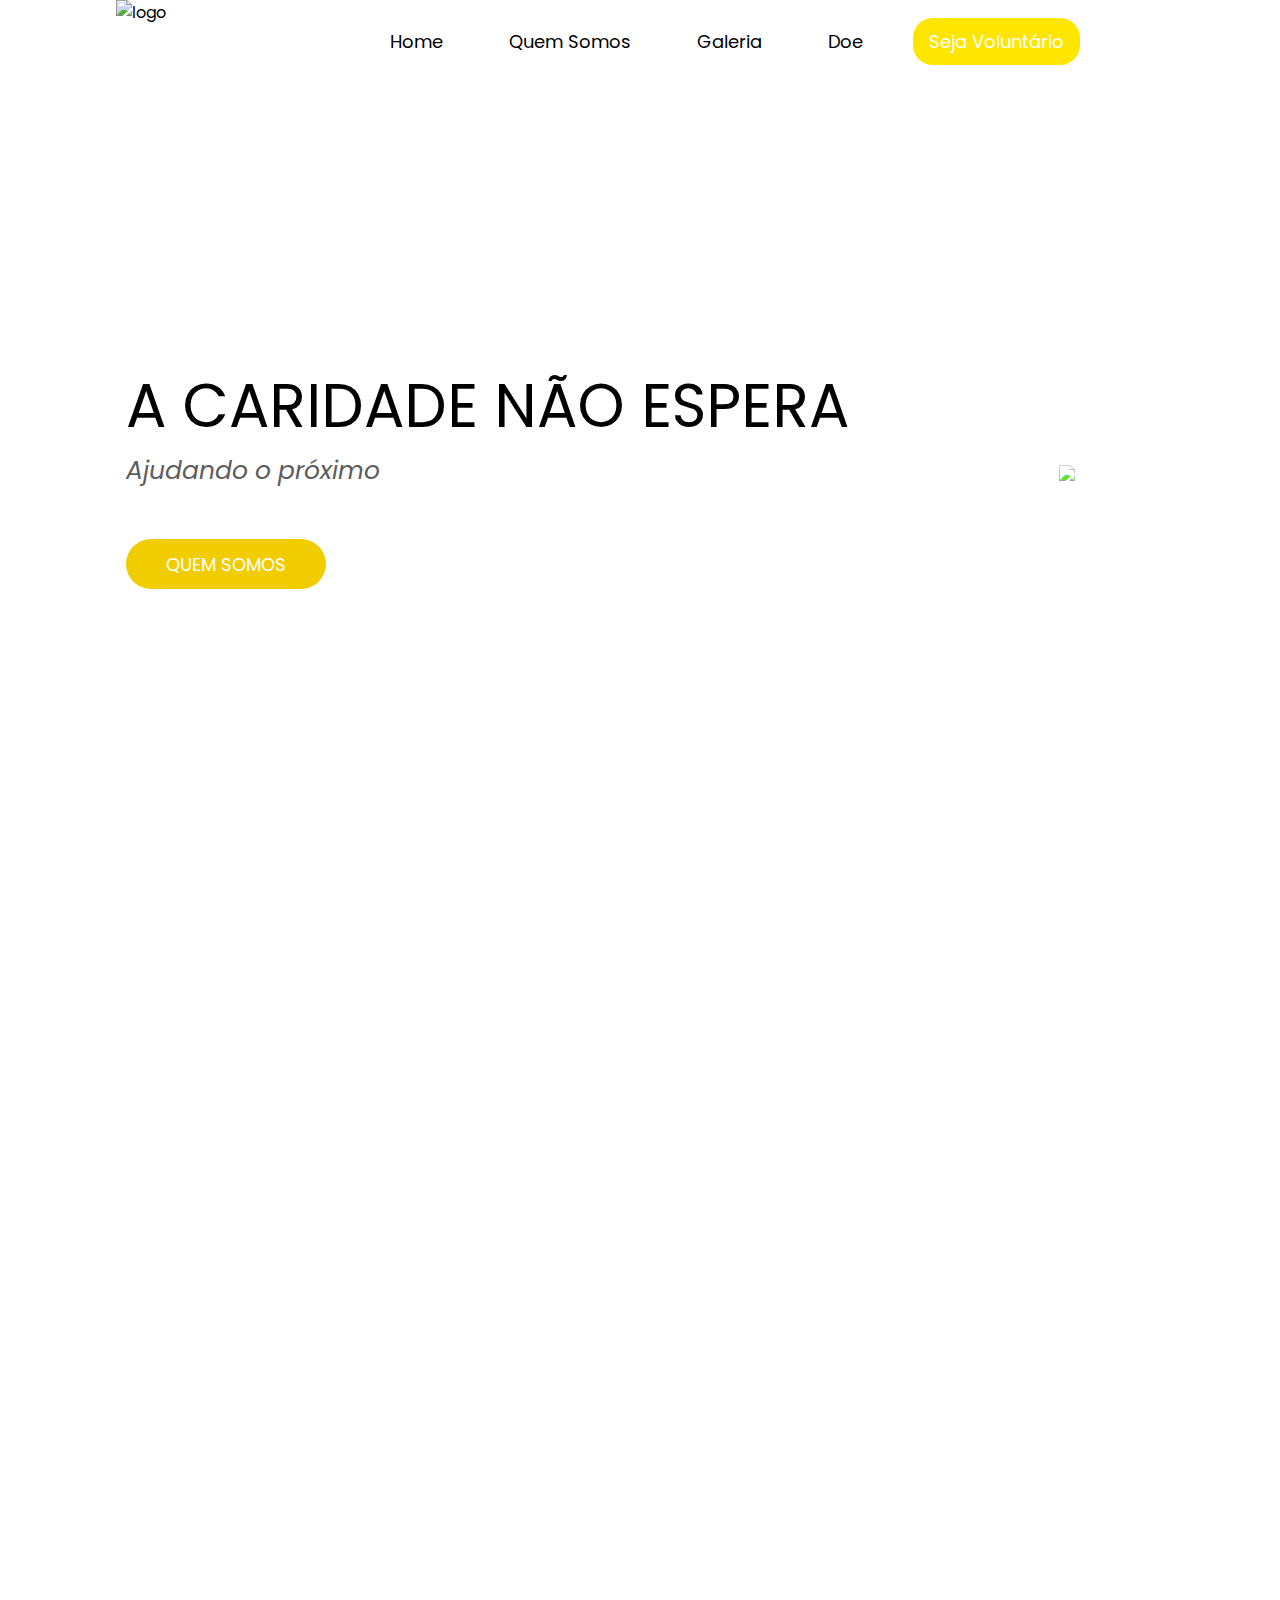
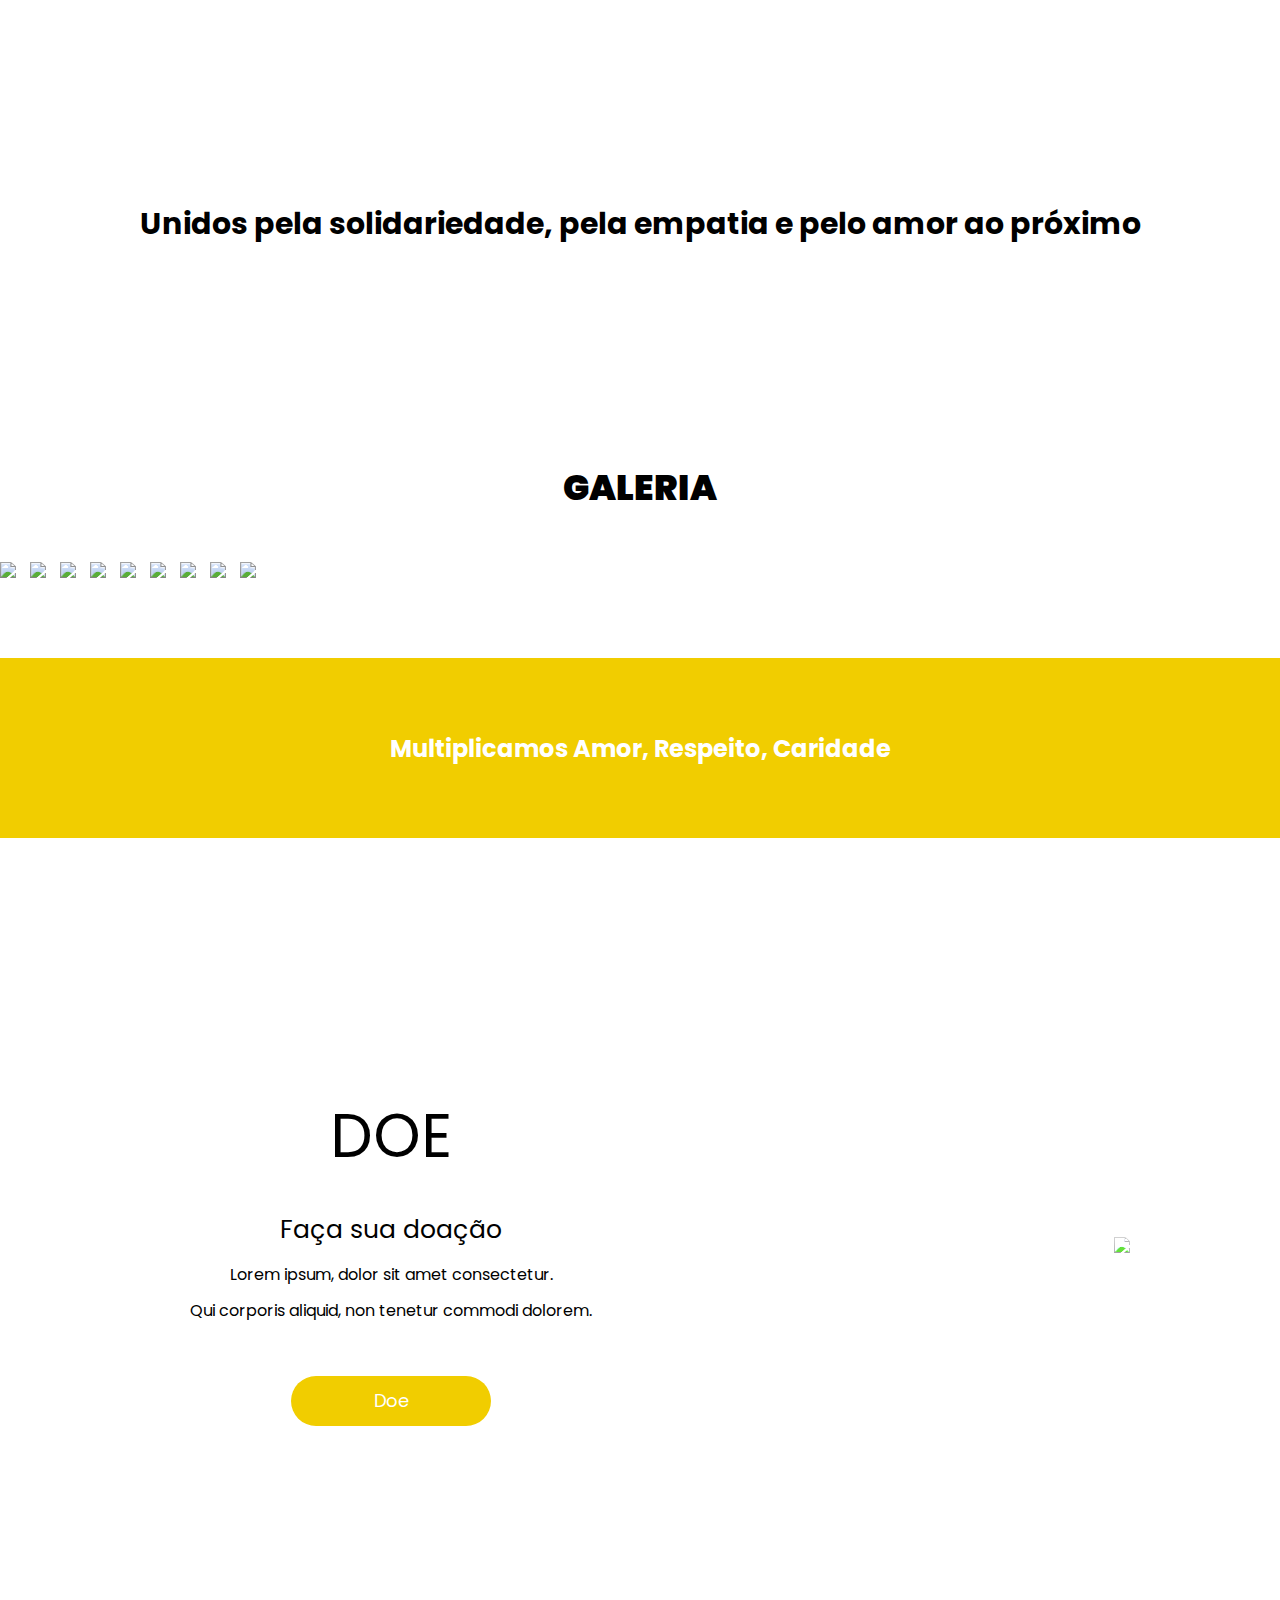
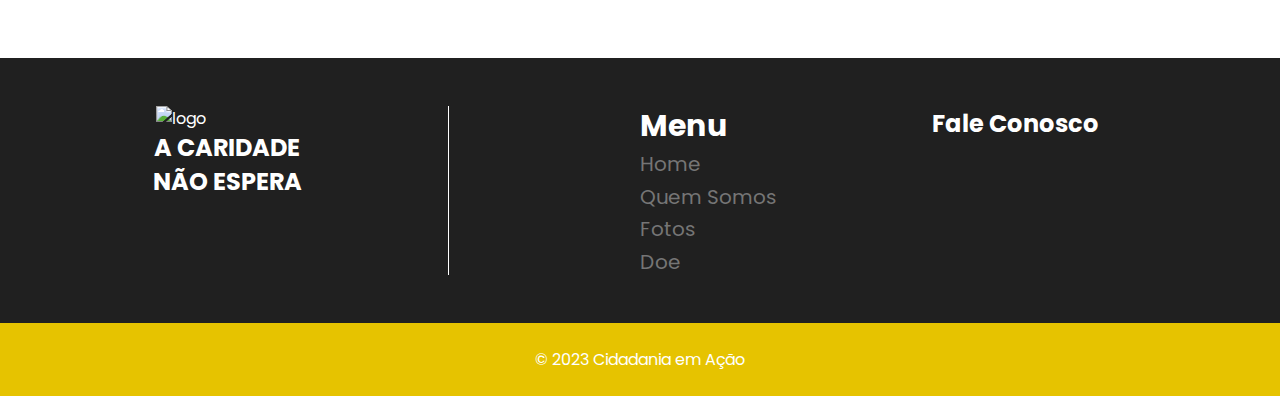
==== index.html @ bbd7bbca "initial commit" ====
<!DOCTYPE html>
<html lang="pt-br">
<head>
    <meta charset="UTF-8">
    <meta name="viewport" content="width=device-width, initial-scale=1.0">
    <link rel="shortcut icon" href="img/acaosocial-logo-redonda.png" type="image/x-icon">
    <link rel="stylesheet" href="style.css">
    <script src="https://kit.fontawesome.com/660b49c444.js" crossorigin="anonymous"></script>
    <link rel="stylesheet" href="https://cdn.jsdelivr.net/npm/bootstrap-icons@1.11.1/font/bootstrap-icons.css">
    <title>A Caridade Não Espera | Ação Social</title>
</head>
<body>
    <header>
        <div class="pri-section">
                <!-- LOGO -->
                <div class="logo">
                    <img src="img/acaosocial-logo-redonda.png" alt="logo">
                </div> <!-- logo -->
                <!-- MENU -->
                <div class="menu">
                    <a href="index.html" >Home</a>
                    <a href="quem-somos.html" >Quem Somos</a>
                    <a href="fotos.html" target="_blank">Galeria</a>
                    <a href="doe.html" >Doe</a>
                    <a class="btn-menu" href="formulario.html" target="_blank">Seja Voluntário</a>
                </div><!--menu -->
                <div class="menu-mobile">
                    <i class="fa-solid fa-bars menu-mobile-icon"></i>
                    <div class="menu-items ">
                        <a href="index.html">Home</a>
                        <a href="quem-somos.html">Quem Somos</a>
                        <a href="fotos.html">Galeria</a>
                        <a href="doe.html">Doe</a>
                    </div>
                </div>
                <div class="content">
                    <div class="container">
                      <div class="info">
                        <h1>A caridade não espera</h1>
                        <p><i>Ajudando o próximo</i></p>
                        <a href="quem-somos.html"><button>QUEM SOMOS</button></a>
                      </div>
                      <div class="image">
                        <img src="img/page_logo.png">
                      </div>
                    </div>
                  </div>
        </div>
    </header>
    <!-- QUEM SOMOS -->
    <section class="sobre-nos" id="sobrenos">
        <div class="main">
            <div class="contentsobre">
                <h2>Quem Somos</h2>
                <p>&nbsp;&nbsp;&nbsp;Lorem ipsum, dolor sit amet consectetur adipisicing elit. Qui corporis aliquid, non tenetur commodi dolorem ut neque necessitatibus illum deleniti quibusdam rem atque recusandae ipsam fuga minus repellat. Laboriosam, porro! Lorem ipsum dolor sit amet, consectetur adipisicing elit. Exercitationem praesentium obcaecati laborum, ducimus enim iste assumenda, possimus quas harum soluta sed unde omnis, quam architecto sapiente similique? </p>
            </div>
        </div>
     </section>
        
    <!-- FRASE -->
    <section class="frase">
        <h2><i class="fa-solid fa-quote-left"></i>
            Unidos pela solidariedade, pela empatia e pelo amor ao próximo
            <i class="fa-solid fa-quote-right"></i>
        </h2>
    </section><!-- frase -->

    <!-- GALERIA -->
    <section>
        <div class="galeria">
            <div class="wrapper">
                <h1>Galeria</h1>
                <i id="left" class="fa-solid fa-angle-left"></i>
                <div class="carousel">
                  <img src="" alt="img" draggable="false">
                  <img src="img/caridade.png" alt="img" draggable="false">
                  <img src="img/caridade2.png" alt="img" draggable="false">
                  <img src="img/caridade3.png" alt="img" draggable="false">
                  <img src="img/caridade4.png" alt="img" draggable="false">
                  <img src="img/caridade5.png" alt="img" draggable="false">
                  <img src="img/caridade6.png" alt="img" draggable="false">
                  <img src="img/caridade7.png" alt="img" draggable="false">
                  <img src="img/caridade8.png" alt="img" draggable="false">
                </div>
                <i id="right" class="fa-solid fa-angle-right"></i>
              </div>
          </div>
    </section>   
    
    <!-- CONQUISTAS --> 
    <section class="conquistas">
        <h2><i class="fa-solid fa-quote-left"></i>
        Multiplicamos Amor, Respeito, Caridade
        <i class="fa-solid fa-quote-right"></i></h2>
    </section><!-- conquistas -->

    <!-- DOE -->
    <section>
        <div class="doe-cont">
            <div class="doe-container">
              <div class="doe-info">
                <h1>DOE</h1>
                <h2>Faça sua doação</h2>
                <p>Lorem ipsum, dolor sit amet consectetur.<br>Qui corporis aliquid, non tenetur commodi dolorem.</p>
                <a href="doe.html"><button>Doe</button></a>
              </div>
              <div class="image-doe">
                <img src="img/doe-png.png">
              </div>
            </div>
          </div>
    </section>

    <!-- FOOTER -->     
    <footer>
        <div class="footer-content">
            <div class="footer-content-contacts">
                <img src="img/acaosocial-logo-redonda.png" alt="logo">
                <h2>A Caridade<br>Não Espera</h2>
            </div><!-- footer-content-contacts -->
            <div class="vertical-line"></div>
            <div class="footer-list">
                <ul class="footer-list">
                    <li><h2>Menu</h2>
                    <li><a href="index.html" class="footer-link">Home</a> 
                    <li><a href="quem-somos.html" class="footer-link">Quem Somos</a>
                    <li><a href="fotos.html" class="footer-link">Fotos</a>
                    <li><a href="doe.html" class="footer-link">Doe</a>
                </ul>   
            </div><!-- footer-list -->
            <div class="subscribe">
                <h2>Fale Conosco<br></h2>
                <div class="footer-social-media">
                    <a href="https://www.instagram.com/acaridadenaoespera/" class="footer-link" id="instagram">
                        <i class="fa-brands fa-instagram" style="color: #ffffff;"></i>
                    </a>
                    <a href="#" class="footer-link" id="facebook">
                        <i class="fa-brands fa-facebook" style="color: #ffffff;"></i>
                    </a>
                    <a href="#" class="footer-link" id="whatsapp">
                        <i class="fa-brands fa-whatsapp" style="color: #ffffff;"></i>
                    </a>
                </div><!-- footer-social-media -->
            </div><!-- subscribe -->
        </div><!-- footer-content -->
        
        <div class="footer-copyright">
            &#169
            2023 Cidadania em Ação
        </div><!-- footer-copyright -->
    </footer><!-- rodapé -->


    <!-- MENU MOBILE -->     
    <script>
        var el = document.querySelector('.menu-mobile-icon');
        el.addEventListener('click',()=>{
           // Queremos mostrar o menu
           var menuItems = document.querySelector('.menu-items');
           if(menuItems.classList.contains('show')){
            menuItems.classList.add('hidde');
            menuItems.classList.remove('show');
           }else{
            menuItems.classList.add('show');
            menuItems.classList.remove('hidde');
           }
           
        });
    </script>

    <script src="script.js"></script>



</body>
</html>
---- style.css ----
/*fontes de texto*/
@import url('https://fonts.googleapis.com/css2?family=Mukta:wght@600&family=Poppins:wght@300;400&family=Roboto:wght@300&display=swap');


*{
    margin: 0;
    padding: 0;
    box-sizing: border-box;
    font-family: 'Poppins', sans-serif;
    list-style: none;
    border: none;
    text-decoration: none;
  }

.pri-section{ /*center*/
    max-width: 1100px;
    margin: 0 auto;
    padding: 0 2%;
    display: flex;
    flex-wrap: wrap;
}

.logo img{
    width: 95px;
    height: 90px;
} 

/*MENU*/

.menu{
    width: 90%;
    text-align: right;
}
.menu a{
    color: black;
    font-size: 18px;
    text-decoration: none;
    margin-right: 30px;
    margin-top: 18px;
    padding: 3rem 1rem 2rem 1rem;
    font-weight: 400;
    transition: all 200ms ease-in;
}

.menu a:hover{
    background-color: #ffff57;
    color: black;
}

.menu .btn-menu{
    background-color:#ffe600;
    display: inline-block;
    padding: 10px 16px;
    border-radius: 20px;
    color: white;
}

.menu .btn-menu:hover{
    background-color: white;
    color: black;
    transition: 1s;
    border: 1px solid black;
}

/*MENU MOBILE*/
.menu-mobile {
  display: none;
}

.menu-items{
  position: absolute;
  left: 0;
  top: 60px;
  width: 100%;
  text-align: center;
  background-color: white;
  border-bottom: 2px solid rgb(255, 217, 0);
  display: block;
  opacity: 0; /*animação*/
  transition: 1s; /*animação*/
}

.menu-items.show{
  /*display: block;*/
  opacity: 1; /*animação*/
} 

.menu-items.hidde{
  opacity: 0; /*animação*/
  /* display: none; */
}

.menu-items a{
  display: block;
  text-decoration: none;
  font-size: 25px;
  line-height: 1.5;
  color: black;
}

.menu-items a:hover{
  display: block;
  text-decoration: none;
  color: black;
  background-color: #ffff57;
  padding: 2px 2px 2px 2px;
  font-weight: 400;
  transition: all 200ms ease-in;
}

/*APRESENTAÇÃO*/

.content .container {
    display: flex;
    align-items: center;
    justify-content: space-between;
    gap: 140px;
    min-height: calc(100vh - 80px);
    
}

.container {
    padding-left: 10px;
    padding-right: 10px;
    margin-left: auto;
    margin-right: auto;
  }

.content .info h1 {
    color: #000000;
    font-size: 60px;
    line-height: 1.5;
    text-transform: uppercase;
    font-weight: 400;
}

.content .info p {
    margin: 0;
    line-height: 1.6;
    font-size: 25px;
    color: #5d5d5d;
  }

.content .info button {
    width: 200px;
    height: 50px;
    cursor: pointer;
    border: 0;
    background-color:#f1cd00;
    border-radius: 40px;
    color: white;
    font-size: 18px;
    font-weight: 400;
    margin-top: 3rem;
    transition: all 400ms ease-in;
  }

.content .info button:hover{
    background-color: white;
    color: black;
    transition: 1s;
    border: 1px solid black;
  }

.content .image img {
    margin-left: 70px;
    width: 120%;
    opacity: 1;
    filter: brightness(1.2) contrast(1.2);
  }

  /* QUEM SOMOS*/

.sobre-nos{
    background-image: linear-gradient(rgba(20,20,20,0.6),rgba(10,10,10,0.7)),url(img/equipe.jpg);
    /*min-height: 500px;    substituido pelo padding abaixo*/
    padding: 100px 0;
    background-position: center;
    background-size: cover;
    background-repeat: no-repeat;
    background-attachment: fixed; /* Efeito Parallax */
    display: flex;
    align-items: center;
    justify-content: center;
    margin-top: 90px;
    margin-bottom: 40px;
    color: white;
    width: 100vw;
    padding-bottom: 5rem;
  }
  
  .sobre-nos h2{ /*modificado*/
    width: 100%;
    font-size: 35px;
    font-weight: 400;
    padding-bottom: 3rem;
    color: white;
    text-align: center;
    align-items: center;
    justify-content: center;
    text-transform: uppercase;
  }
  
  .sobre-nos p{
    line-height: 50px;
    font-size: 22px;
    margin: 20px 100px 100px 20px;
    text-align: center;
    align-items: center;
    justify-content: center;
    color: white;
  }
  
  .sobre-nos img{
    width: 300px;
    height: 300px;
    margin-top: 10rem;
    margin-left: 10rem;
    border: 2px solid rgb(155,155,155);
  }

/*FRASE*/  
section.frase{
  background-image: linear-gradient(rgba(255, 255, 255, 0.212),rgba(255, 255, 255, 0.185)),url(img/fundoyel.jpg);
  background-repeat: no-repeat;
  background-size: 100%;
  padding: 20px 100px;
  display: flex;
  justify-content: space-around;
  align-items: center;
  height: 35vh;
  font-size: 20px;
  width: 100vw;
}
.frase-single{

  width: 22%;
  margin-right: 5%; 
  text-align: center; 
  color: black;
}

.frase-single h2{
  font-size: 30px;
  font-weight: 400;
  
}

/* GALERIA */
#logo img{
    width: 150px;
   }
#galeria{
    background-image: url(img/background.png);
    background-size: 100%;
    /* border: 1px red solid; */
    text-align: center;

  }
  .wrapper{
    width: 100%;
    position: relative;
    /* border: 2px solid #FFFF01; */
  }

.wrapper h1{ /*modificado*/
    color: black;
    font-size: 35px;
    font-weight: 900;
    text-transform: uppercase;
    margin-bottom: 3rem;
    margin-top: 5rem;
    text-align: center;
  }

.wrapper i{
    top: 60%;
    height: 44px;
    width: 44px;
    color: black;
    cursor: pointer;
    font-size: 1.15rem;
    position: absolute;
    text-align: center;
    line-height: 44px;
    background: white;
    border-radius: 50%;
    transform: translateY(-50%);
    transition: transform 0.1s linear;
}
.wrapper i:active{
  transform: translateY(-50%) scale(0.9);
}
.wrapper i:hover{
  background: #ffe600cc;
}
.wrapper i:first-child{
  left: -22px;
  display: none;
}
.wrapper i:last-child{
  right: -22px;
}
.wrapper .carousel{
  font-size: 0px;
  cursor: pointer;
  overflow: hidden;
  white-space: nowrap;
  scroll-behavior: smooth;
  margin-bottom: 5rem;
}
.carousel.dragging{
  cursor: grab;
  scroll-behavior: auto;
}
.carousel.dragging img{
  pointer-events: none;
}
.carousel img{
  height: 300px;
  user-select:none;
  margin-left: 14px;
  width: calc(100% / 5);
}
.carousel img:first-child{
  margin-left: 0px;
}

/*
Seção Conquistas
*/

section.conquistas{
    background-color: #f1cd00;
    padding: 20px 0;
    width: 100vw;
    display: flex;
    justify-content: space-around;
    align-items: center;
    color: white;
    height: 20vh;    
}


/*DOE*/

.doe-cont {
    background-image: url(img/back_yellow.png);
    background-repeat: no-repeat;
    background-size: 100%;
    width: 100vw;
}

.doe-cont .doe-container {
    display: flex;
    align-items: center;
    justify-content: space-between;
    gap: 140px;
    min-height: calc(100vh - 80px);
    margin-left: 180px;
    line-height: 2.2;
}

.doe-container {
    padding-left: 10px;
    padding-right: 10px;
    margin-left: auto;
    margin-right: auto;
    align-items: center;
    justify-content: center;
    text-align: center;
    
  }

.doe-cont .doe-info h1 {
    color: #000000;
    font-size: 60px;
    text-transform: uppercase;
    font-weight: 400;
}

.doe-cont .doe-info h2 {
    color: #000000;
    font-size: 25px;
    font-weight: 400;
}

.doe-cont .info p {
    margin: 0;
    font-size: 25px;
    color: #5d5d5d;
  }

.doe-cont .doe-info button {
    width: 200px;
    height: 50px;
    cursor: pointer;
    border: 0;
    background-color:#f1cd00;
    border-radius: 40px;
    color: white;
    font-size: 18px;
    font-weight: 400;
    margin-top: 3rem;
    padding: 2px 6px;
    transition: all 400ms ease-in;
  }

.doe-cont .doe-info button:hover{
    background-color: white;
    color: black;
    transition: 1s;
    border: 1px solid black;
  }

.doe-cont .image-doe img {
    margin-right: 140px;
    width: 60%;
    opacity: 1;
    filter: brightness(1.2) contrast(1.2);
  }

  /*
Seção Footer - Rodapé 
*/

:root{
    --color-neutral-0: rgb(31, 31, 31);
   /*--color-neutral-10: rgb(61, 61, 61);
   --color-neutral-30: rgb(139, 139, 139);
   --color-neutral-40: rgb(161, 161, 161); */
}

footer {
   width: 100%;
   color: var(--color-neutral-40);
   color: white;
}

.footer-content{
   background-color: rgb(32, 32, 32);
   display: grid;
   grid-template-columns: repeat(4,1fr); 
   padding: 3rem 3.5rem;
   font-weight: 400;
   width: 100vw;
}

.footer-content-contacts h2{
   margin-bottom: 0.75rem;
   margin-left: 50px;
   text-transform: uppercase;
   line-height: 1.4;
   text-align: center;
}

.footer-content-contacts img{
    width: 160px;
    height: 150px;
    margin-left: 100px;
 }

 .vertical-line {
    position: relative;
    width: 1px; /* Define a largura da linha vertical */
    height: 100%; /* Faz a linha ocupar toda a altura disponível */
    background-color: #ffffff; /* Escolha a cor que desejar */
    margin-left: 100px;
}

.footer-social-media{
   display: flex;
   gap: 0.8rem;
   margin-top: 0.8rem;
   
}

.footer-social-media .footer-link{
   display: flex;
   align-items: center;
   justify-content: center;
   line-height: 1.2;
   height: 2.5rem;
   width: 2.5rem;
   border-radius: 10%;
   transform-style: (1,1);
   transition: 0.8s;
}

.footer-social-media .footer-link:hover{
   transform:scale(1.2,1.2);
}

.footer-link {
   text-decoration: none;
   color: white;
}

.footer-social-media .footer-link i{
  font-size: 35px;
}    

.footer-list {
   display: flex;
   flex-direction: column;
   gap: 0.4rem;
   list-style: none;
   line-height: 1.3;
   font-size: 20px;
   font-weight: 400;
}

.footer-list .footer-link{
   color: rgb(117, 117, 117);
   
}

.footer-list .footer-link:hover{
   color: white;
   transition: 0.8s;
   
}

.footer .subscribe{
   display: flex;
   flex-direction: column;
   gap: 1.5rem;
}

.footer .subscribe p{
   color: rgb(41, 41, 41);
}

.footer-copyright{
   display: flex;
   justify-content: center;
   background-color: #e6c300;
   color: white;
   font-size: 1rem;
   padding: 1.5rem;
   font-weight: 400;
   width: 100vw;
}

/*RESPONSIVIDADE*/

@media screen and (max-width: 768px){
  .pri-section{ /*center*/
    width: 100%;
    text-align: center;
}
  .logo img{
    width: 100%;
  } 
  .menu{
      display: none;
  }
  .logo{
      width: 20%;
  }
  .menu-mobile {
      width: 80%;
      text-align: right;
      display: block;
  }
  .menu-mobile i{
      cursor: pointer;
      font-size: 22px;
      margin-top: 8px;
      color: black;
  }
  .conteudo-sobre p{
      width: 100%;
      margin: 20px 20px;
  } 
  .frase-single {
    width: 100%;
  }
  .footer-content {
      grid-template-columns: repeat(2,1fr);
      gap: 2rem;
  }

}
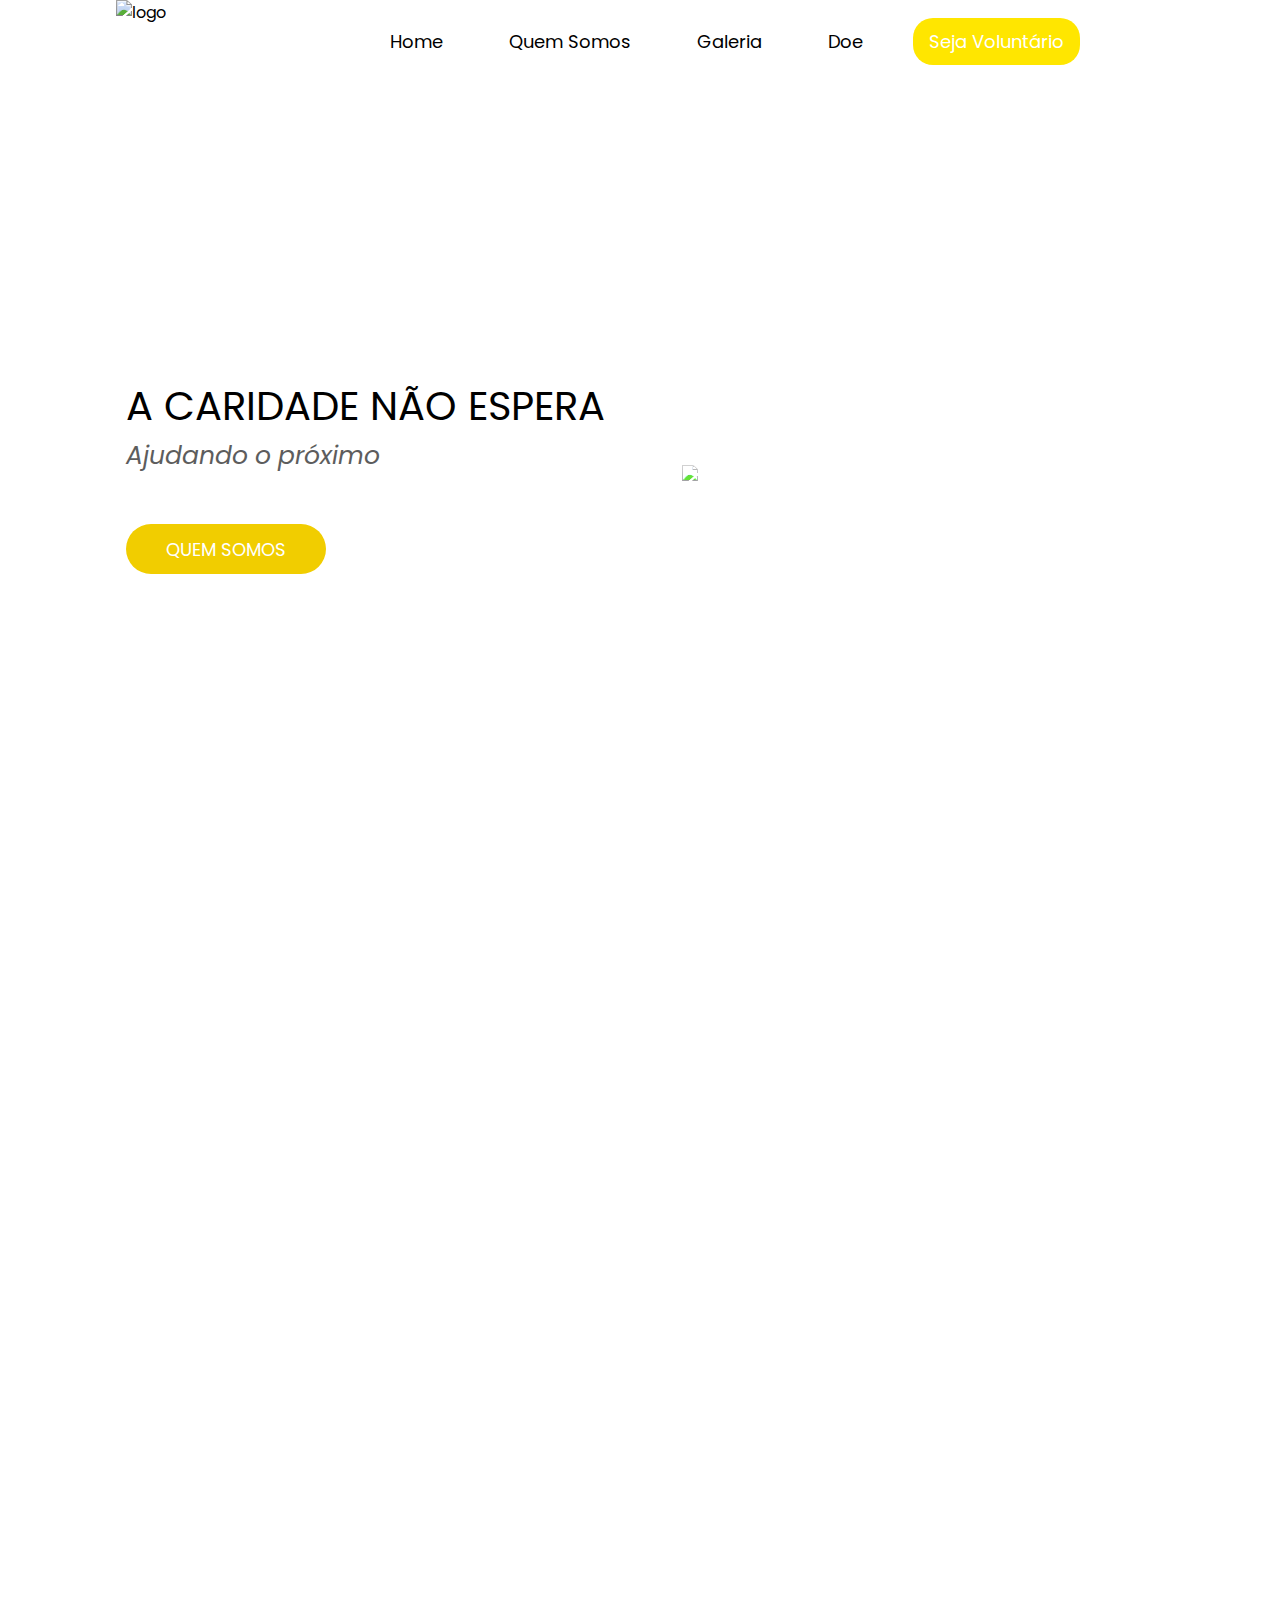
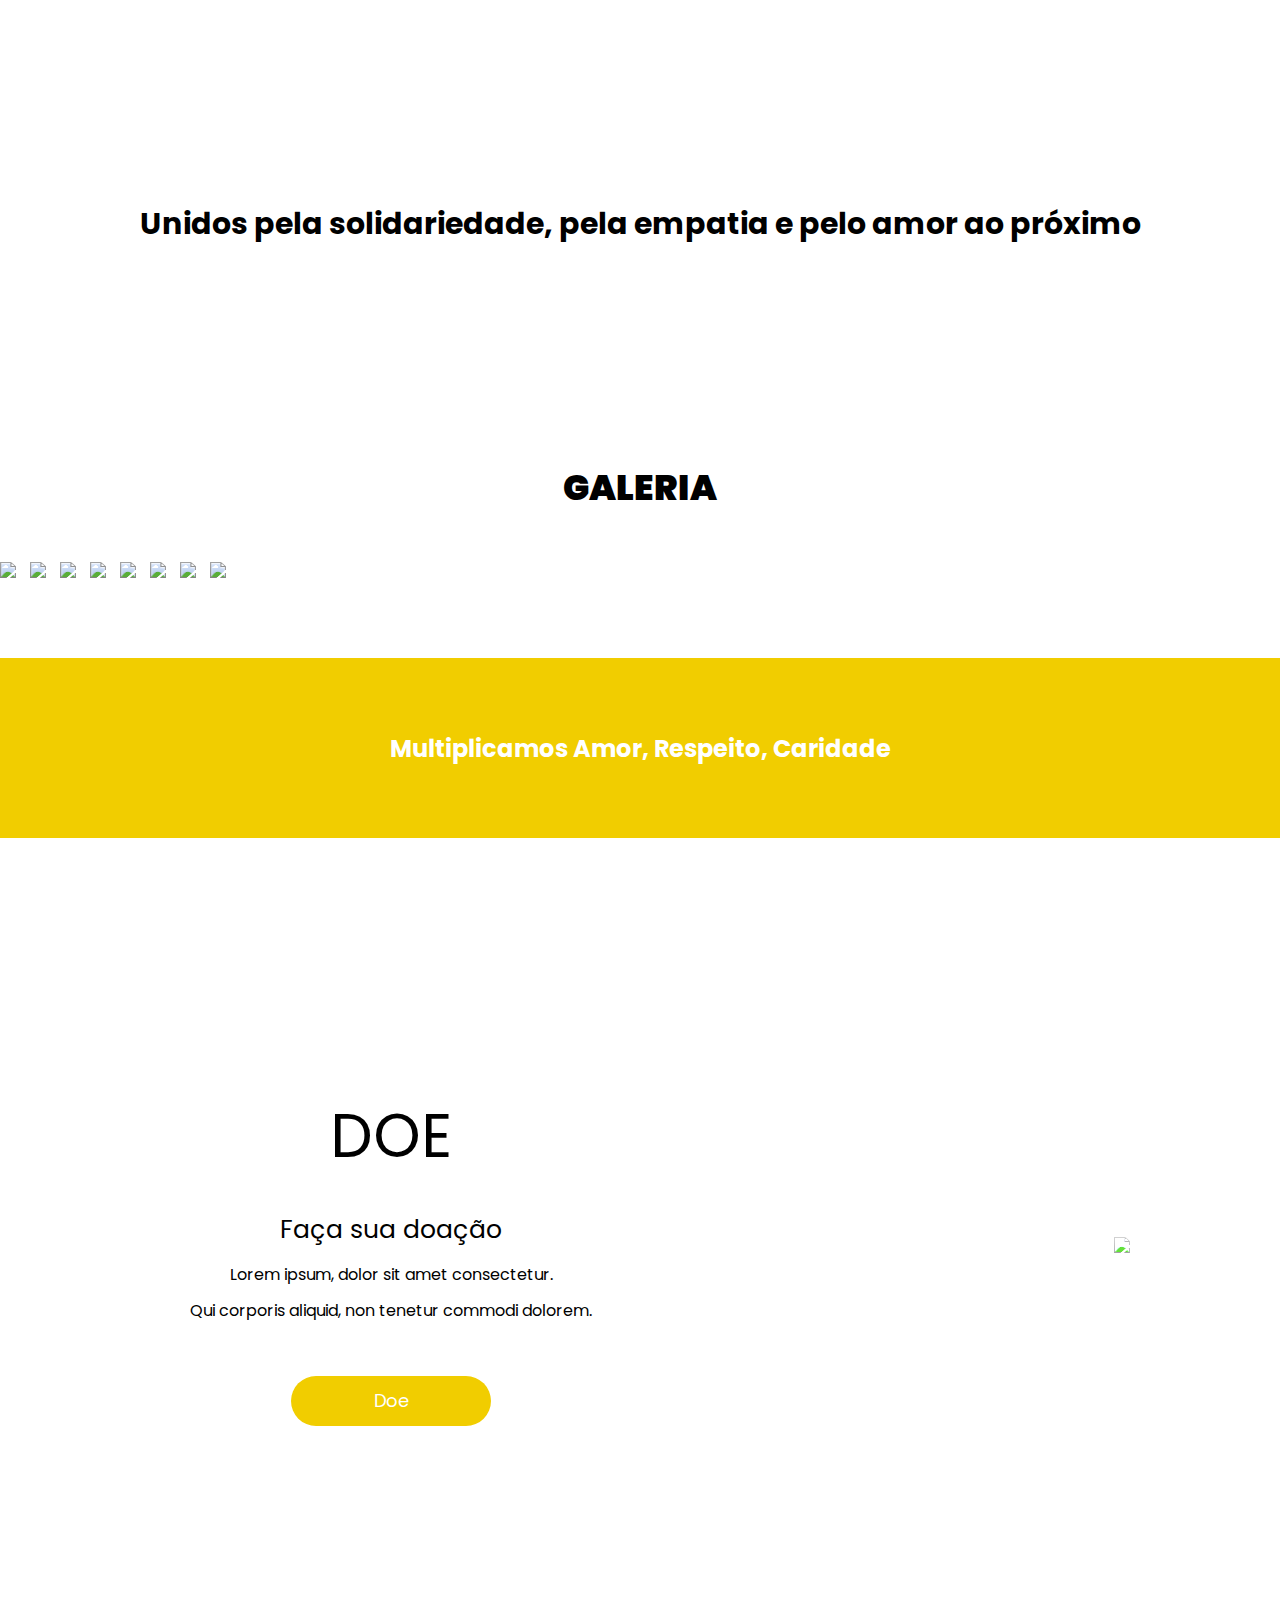
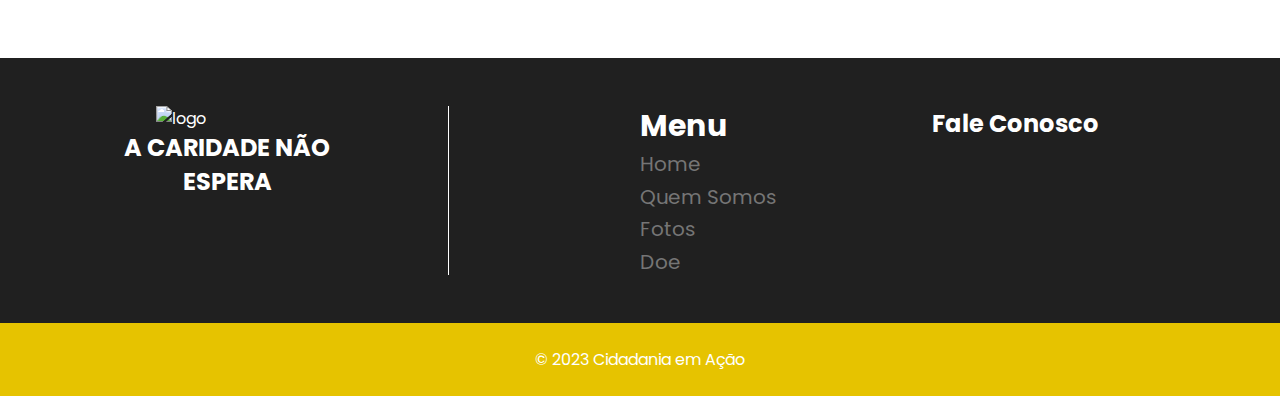
==== commit bccd72fe: "responsividade" ====
--- a/index.html
+++ b/index.html
@@ -72,7 +72,6 @@
                 <h1>Galeria</h1>
                 <i id="left" class="fa-solid fa-angle-left"></i>
                 <div class="carousel">
-                  <img src="" alt="img" draggable="false">
                   <img src="img/caridade.png" alt="img" draggable="false">
                   <img src="img/caridade2.png" alt="img" draggable="false">
                   <img src="img/caridade3.png" alt="img" draggable="false">
@@ -116,32 +115,34 @@
         <div class="footer-content">
             <div class="footer-content-contacts">
                 <img src="img/acaosocial-logo-redonda.png" alt="logo">
-                <h2>A Caridade<br>Não Espera</h2>
+                <h2>A Caridade Não Espera</h2>
             </div><!-- footer-content-contacts -->
             <div class="vertical-line"></div>
-            <div class="footer-list">
-                <ul class="footer-list">
-                    <li><h2>Menu</h2>
-                    <li><a href="index.html" class="footer-link">Home</a> 
-                    <li><a href="quem-somos.html" class="footer-link">Quem Somos</a>
-                    <li><a href="fotos.html" class="footer-link">Fotos</a>
-                    <li><a href="doe.html" class="footer-link">Doe</a>
-                </ul>   
-            </div><!-- footer-list -->
-            <div class="subscribe">
-                <h2>Fale Conosco<br></h2>
-                <div class="footer-social-media">
-                    <a href="https://www.instagram.com/acaridadenaoespera/" class="footer-link" id="instagram">
-                        <i class="fa-brands fa-instagram" style="color: #ffffff;"></i>
-                    </a>
-                    <a href="#" class="footer-link" id="facebook">
-                        <i class="fa-brands fa-facebook" style="color: #ffffff;"></i>
-                    </a>
-                    <a href="#" class="footer-link" id="whatsapp">
-                        <i class="fa-brands fa-whatsapp" style="color: #ffffff;"></i>
-                    </a>
-                </div><!-- footer-social-media -->
-            </div><!-- subscribe -->
+            <div class="box">
+                <div class="footer-list">
+                    <ul class="footer-list">
+                        <li><h2>Menu</h2>
+                        <li><a href="index.html" class="footer-link">Home</a>
+                        <li><a href="quem-somos.html" class="footer-link">Quem Somos</a>
+                        <li><a href="fotos.html" class="footer-link">Fotos</a>
+                        <li><a href="doe.html" class="footer-link">Doe</a>
+                    </ul>
+                </div><!-- footer-list -->
+                <div class="subscribe">
+                    <h2>Fale Conosco<br></h2>
+                    <div class="footer-social-media">
+                        <a href="https://www.instagram.com/acaridadenaoespera/" class="footer-link" id="instagram">
+                            <i class="fa-brands fa-instagram" style="color: #ffffff;"></i>
+                        </a>
+                        <a href="#" class="footer-link" id="facebook">
+                            <i class="fa-brands fa-facebook" style="color: #ffffff;"></i>
+                        </a>
+                        <a href="#" class="footer-link" id="whatsapp">
+                            <i class="fa-brands fa-whatsapp" style="color: #ffffff;"></i>
+                        </a>
+                    </div><!-- footer-social-media -->
+                </div><!-- subscribe -->
+            </div>
         </div><!-- footer-content -->
         
         <div class="footer-copyright">
--- a/style.css
+++ b/style.css
@@ -114,7 +114,7 @@
     display: flex;
     align-items: center;
     justify-content: space-between;
-    gap: 140px;
+    gap: 70px;
     min-height: calc(100vh - 80px);
     
 }
@@ -128,10 +128,11 @@
 
 .content .info h1 {
     color: #000000;
-    font-size: 60px;
+    font-size: 40px;
     line-height: 1.5;
     text-transform: uppercase;
     font-weight: 400;
+    white-space: nowrap;
 }
 
 .content .info p {
@@ -163,7 +164,7 @@
   }
 
 .content .image img {
-    margin-left: 70px;
+    margin-left: 7px;
     width: 120%;
     opacity: 1;
     filter: brightness(1.2) contrast(1.2);
@@ -436,6 +437,9 @@
    color: var(--color-neutral-40);
    color: white;
 }
+.subscribe{
+  
+}
 
 .footer-content{
    background-color: rgb(32, 32, 32);
@@ -509,10 +513,12 @@
    font-size: 20px;
    font-weight: 400;
 }
-
 .footer-list .footer-link{
    color: rgb(117, 117, 117);
    
+}
+.box{
+  display: contents;
 }
 
 .footer-list .footer-link:hover{
@@ -544,6 +550,155 @@
 
 /*RESPONSIVIDADE*/
 
+@media screen and (max-width: 1024px) {
+
+  .pri-section {
+    padding: 0px;
+  }
+
+  .menu {
+    width: 80%;
+    text-align: right;
+    margin-top: 10px;
+  }
+
+  .menu a {
+    margin-right: 15px;
+    margin-top: 10px;
+    padding: 1rem;
+  }
+
+  .menu .btn-menu {
+    padding: 8px 12px;
+  }
+
+  .menu-items {
+    top: 80px;
+  }
+
+  .sobre-nos {
+    padding: 80px 0;
+  }
+
+  .sobre-nos img {
+    margin-top: 3rem;
+    margin-left: 0;
+  }
+
+  .frase {
+    padding: 20px 20px;
+  }
+
+  .frase-single {
+    width: 100%;
+    margin-right: 0;
+    margin-bottom: 20px;
+  }
+
+  .wrapper {
+    gap: 10px;
+  }
+
+  .wrapper h1 {
+    margin-top: 2rem;
+    margin-bottom: 2rem;
+  }
+
+  .carousel img {
+    height: 200px;
+  }
+
+  section.conquistas {
+    height: auto;
+  }
+
+  .doe-cont {
+    margin-left: 0;
+  }
+
+  .doe-info h1 {
+    font-size: 40px;
+  }
+
+  .doe-info h2 {
+    font-size: 18px;
+  }
+
+  .doe-info button {
+    padding: 8px 12px;
+  }
+  footer {
+    display: block;
+  }
+
+  .footer-content {
+    grid-template-columns: 1fr;
+    padding: 3rem 1rem;
+  }
+
+  .footer-content-contacts h2 {
+    margin-left: 0;
+  }
+
+  .vertical-line {
+    margin-left: 0;
+  }
+
+  .footer-social-media .footer-link {
+    height: 3rem;
+    width: 3rem;
+  }
+
+  .footer-link i {
+    font-size: 25px;
+  }
+
+  .footer-copyright {
+    padding: 1rem;
+  }
+
+  .content .image img {
+    margin-left: 7px;
+    width: 80%;
+}
+.wrapper i:last-child {
+  right: 0px;
+}
+.wrapper i {
+background:rgba(231, 229, 229, 0.9);
+
+}
+.carousel img{
+  height: 250px;
+  user-select:none;
+  margin-left: 14px;
+  width: calc(100% / 3);
+}
+.footer-content-contacts img {
+  margin-left: 400px;
+}
+.box{
+  background-color: rgb(32, 32, 32);
+   display: grid;
+   grid-template-columns: repeat(2,1fr); 
+}
+.subscribe{
+  text-align: right;
+}
+.footer-social-media{
+  justify-content: right;
+}
+.sobre-nos p {
+  line-height: 50px;
+  font-size: 22px;
+  margin: 20px 100px 100px 100px;
+  text-align: center;
+  align-items: center;
+  justify-content: center;
+  color: white;
+}
+}
+
 @media screen and (max-width: 768px){
   .pri-section{ /*center*/
     width: 100%;
@@ -580,5 +735,217 @@
       grid-template-columns: repeat(2,1fr);
       gap: 2rem;
   }
-
+  
+
+}
+@media screen and (max-width: 768px) {
+  .content .container {
+      flex-direction: column;
+      align-items: center;
+      gap: 20px;
+      min-height: auto;
+  }
+  .info h1 {
+      font-size: 28px;
+  }
+  .info p {
+      font-size: 18px;
+  }
+  .info button {
+      font-size: 16px;
+  }
+  
+}
+
+@media screen and (max-width: 768px) {
+  .sobre-nos h2 {
+      font-size: 28px;
+      padding-bottom: 2rem;
+  }
+  .sobre-nos p {
+      font-size: 18px;
+      margin: 10px;
+  }
+  .sobre-nos img {
+      width: 200px;
+      height: 200px;
+      margin: 2rem;
+  }
+}
+
+@media screen and (max-width: 768px) {
+  .footer-content {
+      grid-template-columns: 1fr;
+  }
+  .footer-content-contacts {
+      margin-left: 0;
+      padding: 0 10px;
+  }
+  .vertical-line {
+      display: none;
+  }
+  .footer-social-media {
+      margin-top: 0;
+  }
+  .footer-social-media .footer-link {
+      height: 2rem;
+      width: 2rem;
+  }
+}
+
+@media screen and (max-width: 768px) {
+  .footer-list {
+      font-size: 16px;
+  }
+}
+
+@media screen and (max-width: 768px) {
+  .frase h2 {
+      font-size: 22px;
+  }
+}
+
+@media screen and (max-width: 768px) {
+  .doe-info h1 {
+      font-size: 30px;
+  }
+  .doe-info h2 {
+      font-size: 20px;
+  }
+  .info p {
+      font-size: 18px;
+  }
+  .doe-info button {
+      font-size: 16px;
+  }
+}
+@media screen and (max-width: 450px) {
+  .menu a {
+      font-size: 16px;
+      margin-right: 20px;
+      padding: 2rem 0.5rem 1rem 0.5rem;
+  }
+  .content .info h1 {
+    color: #000000;
+    font-size: 40px;
+    line-height: 1.5;
+    text-transform: uppercase;
+    font-weight: 400;
+    white-space: wrap;
+}
+  .content img{
+    display: none;
+  }
+  .image-doe{
+    display: none;
+  }
+  
+  .sobre-nos h2 {
+      font-size: 24px;
+      padding-bottom: 1.5rem;
+  }
+
+  .sobre-nos p {
+      font-size: 16px;
+      margin: 10px;
+  }
+
+  .sobre-nos img {
+      width: 150px;
+      height: 150px;
+      margin: 1rem;
+  }
+
+  .footer-content-contacts h2 {
+      font-size: 22px;
+      margin-left: 20px;
+  }
+
+  .footer-content-contacts img {
+      width: 120px;
+      height: 120px;
+      margin-left: 60px;
+  }
+
+  .footer-list {
+      font-size: 14px;
+  }
+
+  .frase h2 {
+      font-size: 20px;
+  }
+
+  .doe-info h1 {
+      font-size: 26px;
+  }
+
+  .doe-info h2 {
+      font-size: 18px;
+  }
+
+  .doe-info button {
+      font-size: 14px;
+  }
+
+  .info p {
+      font-size: 16px;
+  }
+
+  .doe-info button {
+      font-size: 14px;
+  }
+
+  .subscribe p {
+      font-size: 14px;
+  }
+  .carousel img{
+    height: 250px;
+    user-select:none;
+    margin-left: 14px;
+    width: calc(100% / 3);
+  }
+  .doe-cont .doe-container {
+    display: flex;
+    align-items: center;
+    justify-content: space-between;
+    min-height: calc(100vh - 80px);
+    margin-left: 10px;
+    line-height: 2.2;
+  }
+  section.frase{
+    background-image: linear-gradient(rgba(255, 255, 255, 0.212),rgba(255, 255, 255, 0.185)),url(img/fundoyel.jpg);
+    background-size: 1000px;
+    padding: 20px;
+    display: flex;
+    justify-content: center;
+    align-items: center;
+    height: 35vh;
+    font-size: 20px;
+    width: 100vw;
+  }
+  section.frase h2{
+    height: 200px;
+    font-size: 30px;
+    color: #ffffff;
+    padding: 5px ;
+    text-align: center;
+  }
+  section.conquistas{
+    padding: 25px ;
+    text-align: center;
+  }
+  .wrapper i:last-child {
+    right: 0px;
+}
+.wrapper i {
+  background:rgba(231, 229, 229, 0.9);
+}
+.doe-cont{
+  background-size: cover;
+}
+.footer-content-contacts img {
+  width: 120px;
+  height: 120px;
+  margin-left: 120px;
+}
 }